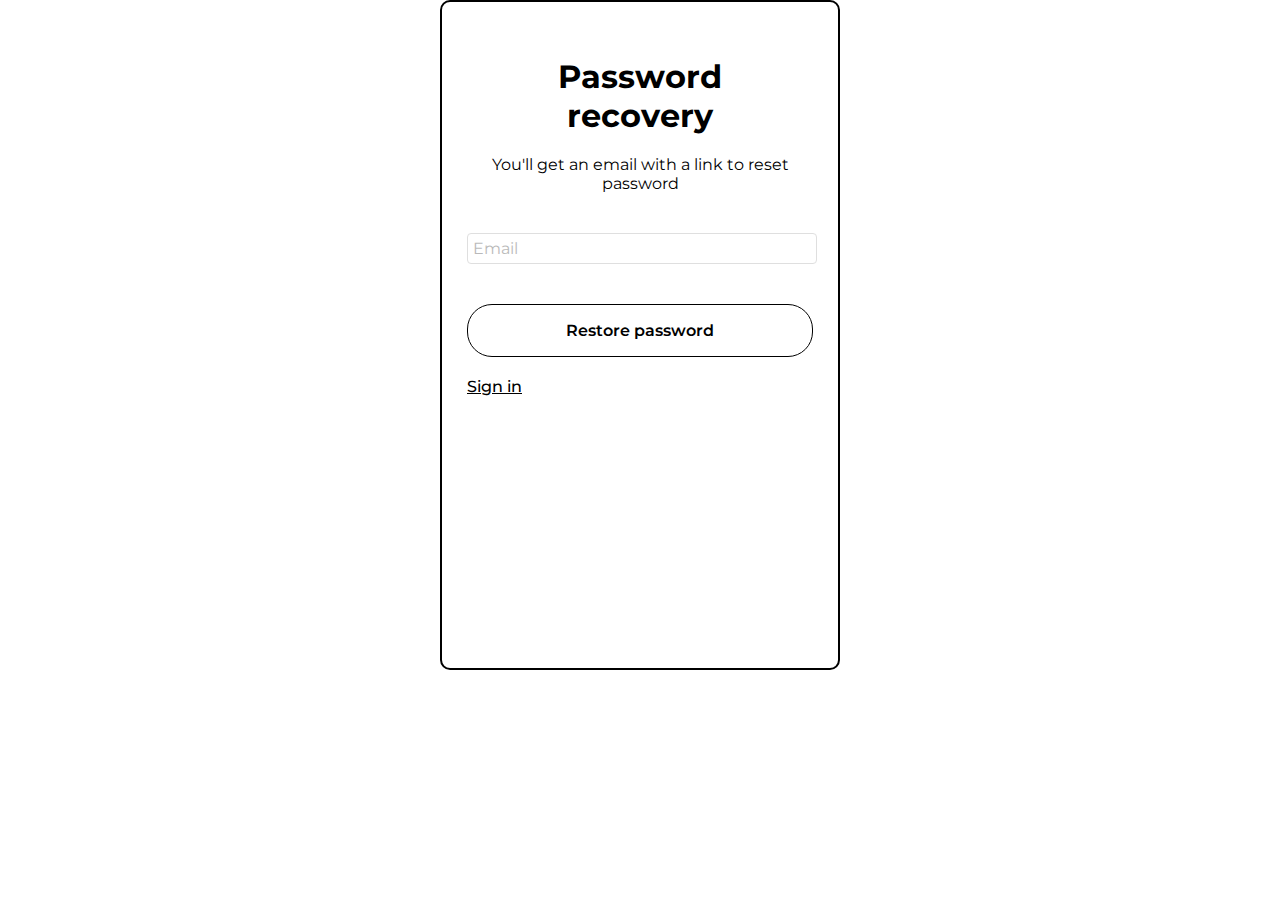
==== forgot password form/index.html @ c59c654c "Add files via upload" ====
<!DOCTYPE html>
<html lang="en">
<head>
    <meta charset="UTF-8">
    <meta http-equiv="X-UA-Compatible" content="IE=edge">
    <meta name="viewport" content="width=device-width, initial-scale=1.0">
    <title>Forgot password form</title>

    <link rel="stylesheet" href="style.css">
    <link rel="preconnect" href="https://fonts.googleapis.com">
<link rel="preconnect" href="https://fonts.gstatic.com" crossorigin>
<link href="https://fonts.googleapis.com/css2?family=Montserrat:wght@400;500;600;700&display=swap" rel="stylesheet">
</head>
<body>
    <div class="forgot-password">
        <div class="container">
            <div class="forgot-password__content">
                <div class="forgot-password__text">
                    <h1>Password <br> recovery</h1>
                    <p>You'll get an email with a link to reset password</p>
                </div>

                <form action="#" method="get" class="forgot-password__form">
                    <label for="email">
                        <input type="text" name="email" id="email" placeholder="Email">
                    </label>
                </form>

                <div class="forgot-password__button-container">
                    <button class="forgot-password__button">Restore password</button>
                </div>

                <div class="forgot-password__sign-in-link-container">
                    <a href="/sign in form/index.html" class="forgot-password__sign-in-link">Sign in</a>
                </div>
            </div>
        </div>
    </div>
</body>
</html>
---- forgot password form/style.css ----
*{
    padding: 0;
    margin: 0;
    box-sizing: border-box;
    font-family: 'Montserrat', sans-serif;
}

.forgot-password{
    display: flex;
    justify-content: center;
}

.forgot-password__content{
    width: 400px;
    height: 670px;
    border: 2px solid black;
    border-radius: 10px;
    padding: 25px;
   
}

.forgot-password__text{
    display: flex;
    flex-direction: column;
    align-items: center;
    gap: 20px;
    text-align: center;
    margin-bottom: 40px;
    margin-top: 30px;
    
}

.forgot-password__form input{
    width: 350px;
    border: 1px solid rgb(192, 192, 192);
    border-radius: 4px;
    opacity: 0.5;
    font-size: 16px;
    margin-bottom: 10px;
    padding: 5px;
    
}

.forgot-password__button-container{
    display: flex;
    justify-content: center;
}

.forgot-password__button{
    width: 350px;
    border: 1.5px solid black;
    border-radius: 25px;
    font-size: 16px;
    font-weight: 600;
    background-color: white;
    padding: 16px;
    margin-top: 30px;
}

.forgot-password__button:hover{
    border: 2px solid black;
}

.forgot-password__sign-in-link-container{
    margin-top: 20px;
}

.forgot-password__sign-in-link{
    font-weight: 500;
    color: black;
}

.forgot-password__sign-in-link:hover{
    opacity: 0.3;
}
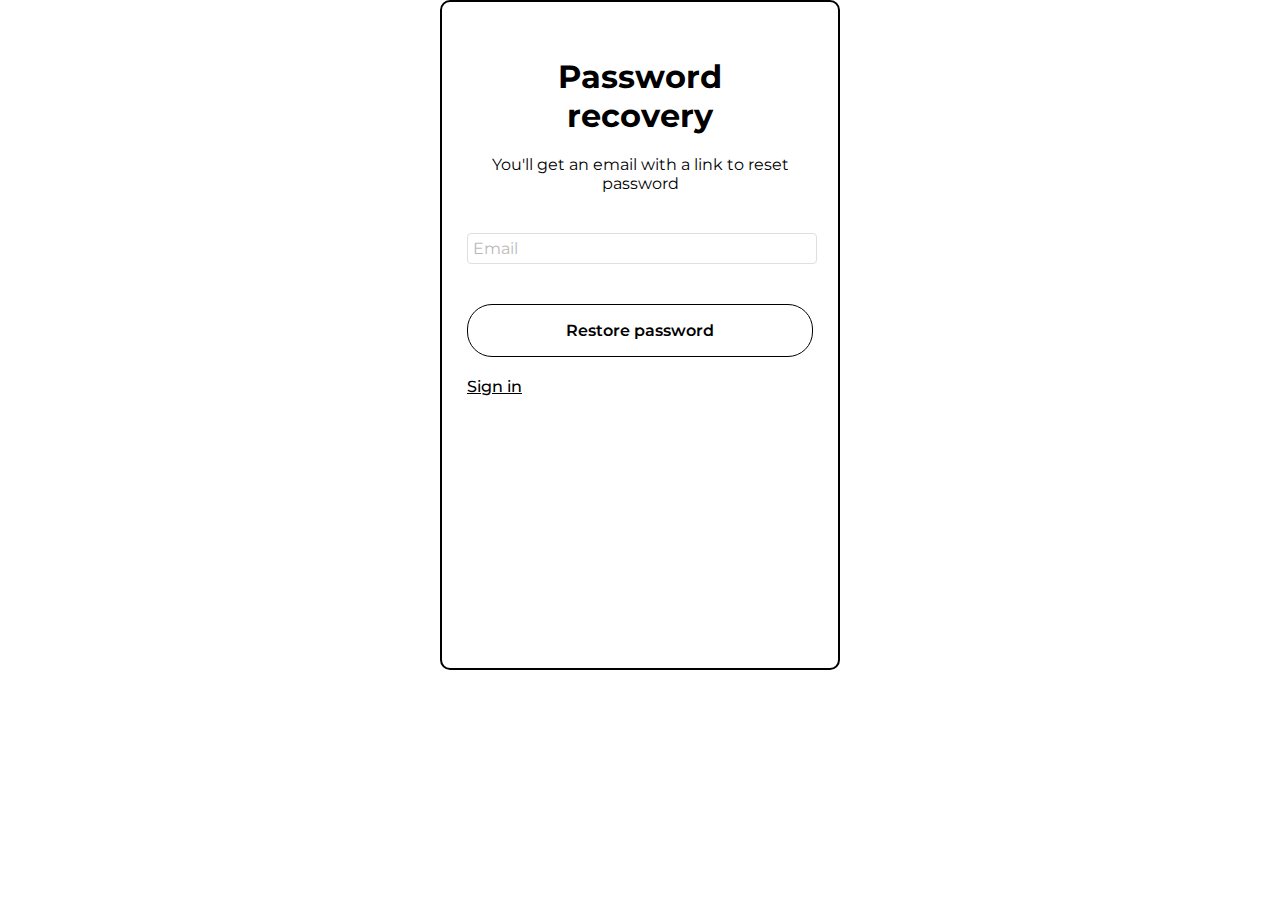
==== commit 3291ad68: "Update index.html" ====
--- a/forgot password form/index.html
+++ b/forgot password form/index.html
@@ -20,14 +20,14 @@
                     <p>You'll get an email with a link to reset password</p>
                 </div>
 
-                <form action="#" method="get" class="forgot-password__form">
+                <form action="#" method="get" class="forgot-password__form" id="fp-form">
                     <label for="email">
                         <input type="text" name="email" id="email" placeholder="Email">
                     </label>
                 </form>
 
-                <div class="forgot-password__button-container">
-                    <button class="forgot-password__button">Restore password</button>
+               <div class="forgot-password__button-container">
+                    <button type="submit" form="fp-form" class="forgot-password__button">Restore password</button>
                 </div>
 
                 <div class="forgot-password__sign-in-link-container">
@@ -37,4 +37,4 @@
         </div>
     </div>
 </body>
-</html>+</html>
